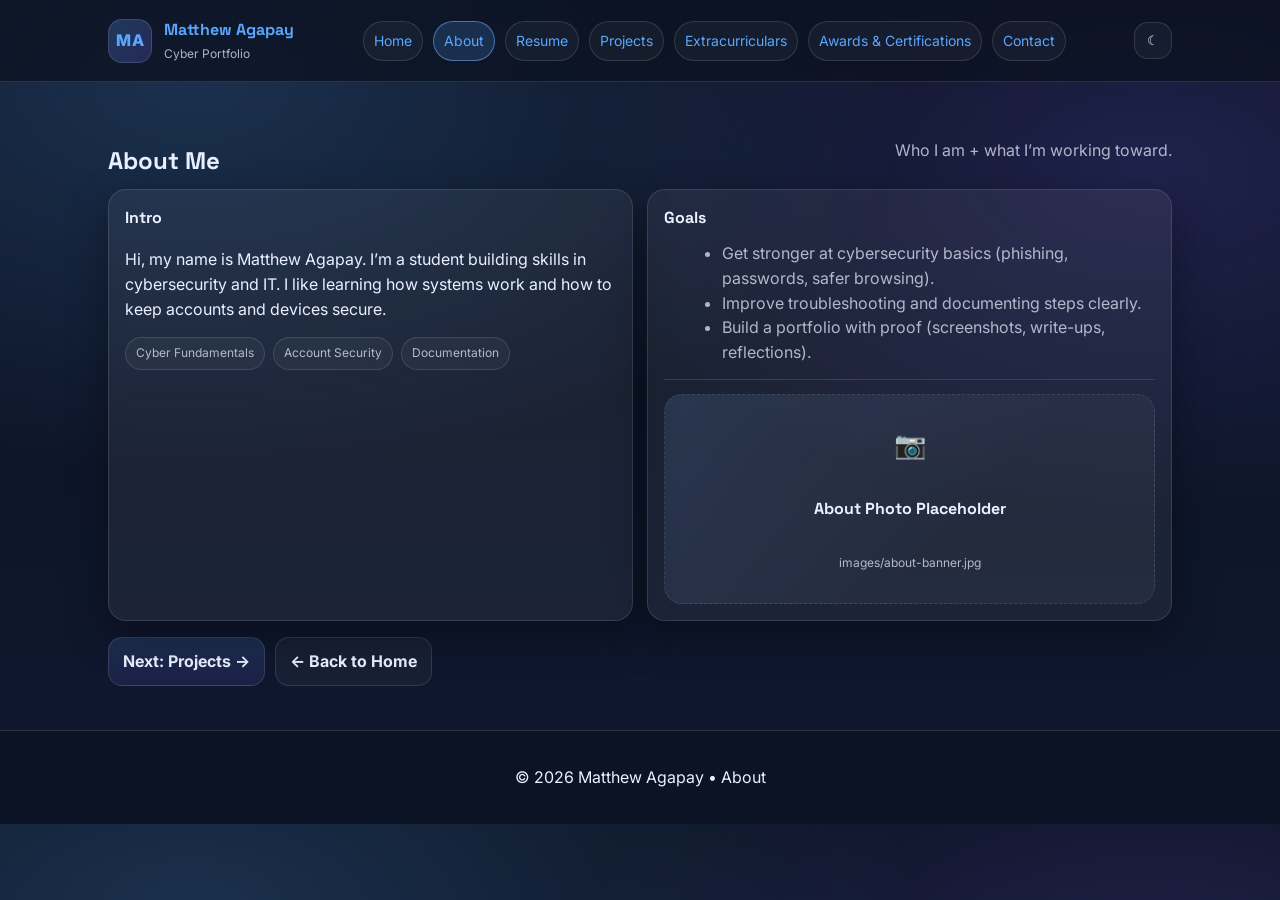
==== about.html @ 3c4112db "Create about.html" ====
<!doctype html>
<html lang="en">
<head>
  <meta charset="utf-8" />
  <meta name="viewport" content="width=device-width, initial-scale=1" />
  <title>About | Matthew Agapay</title>
  <link rel="stylesheet" href="styles.css" />
</head>
<body data-page="about">

  <div class="progress" aria-hidden="true"><div class="progress__bar" id="progressBar"></div></div>

  <header class="header">
    <div class="container header__inner">
      <a class="brand" href="index.html">
        <span class="brand__logo">MA</span>
        <span class="brand__text">
          <span class="brand__name">Matthew Agapay</span>
          <span class="brand__tag">Cyber Portfolio</span>
        </span>
      </a>

      <nav class="nav">
        <a class="nav__link" href="index.html" data-link="home">Home</a>
        <a class="nav__link" href="about.html" data-link="about">About</a>
        <a class="nav__link" href="resume.html" data-link="resume">Resume</a>
        <a class="nav__link" href="projects.html" data-link="projects">Projects</a>
        <a class="nav__link" href="extracurriculars.html" data-link="extra">Extracurriculars</a>
        <a class="nav__link" href="awards.html" data-link="awards">Awards & Certifications</a>
        <a class="nav__link" href="contact.html" data-link="contact">Contact</a>
      </nav>

      <div class="header__actions">
        <button class="icon-btn" id="themeToggle" aria-label="Toggle theme"><span class="icon">☾</span></button>
        <button class="icon-btn icon-btn--menu" id="menuBtn" aria-label="Menu"><span class="icon">≡</span></button>
      </div>
    </div>

    <div class="drawer" id="drawer" aria-hidden="true">
      <div class="drawer__panel" role="dialog" aria-modal="true" aria-label="Menu">
        <div class="drawer__top">
          <span class="drawer__title">Menu</span>
          <button class="icon-btn" id="closeDrawer" aria-label="Close">✕</button>
        </div>
        <div class="drawer__links">
          <a class="drawer__link" href="index.html">Home</a>
          <a class="drawer__link" href="about.html">About</a>
          <a class="drawer__link" href="resume.html">Resume</a>
          <a class="drawer__link" href="projects.html">Projects</a>
          <a class="drawer__link" href="extracurriculars.html">Extracurriculars</a>
          <a class="drawer__link" href="awards.html">Awards & Certifications</a>
          <a class="drawer__link" href="contact.html">Contact</a>
        </div>
      </div>
      <div class="drawer__backdrop" id="drawerBackdrop"></div>
    </div>
  </header>

  <main class="container">
    <section class="section">
      <div class="section__head">
        <h2>About Me</h2>
        <p class="muted">Who I am + what I’m working toward.</p>
      </div>

      <div class="grid grid--2">
        <article class="card reveal">
          <h3 class="card__title">Intro</h3>
          <p>
            Hi, my name is Matthew Agapay. I’m a student building skills in cybersecurity and IT.
            I like learning how systems work and how to keep accounts and devices secure.
          </p>
          <div class="tags">
            <span class="tag">Cyber Fundamentals</span>
            <span class="tag">Account Security</span>
            <span class="tag">Documentation</span>
          </div>
        </article>

        <article class="card reveal">
          <h3 class="card__title">Goals</h3>
          <ul class="list muted">
            <li>Get stronger at cybersecurity basics (phishing, passwords, safer browsing).</li>
            <li>Improve troubleshooting and documenting steps clearly.</li>
            <li>Build a portfolio with proof (screenshots, write-ups, reflections).</li>
          </ul>
          <div class="divider"></div>
          <div class="ph ph--banner">
            <img src="images/about-banner.jpg" alt="About banner"
              onerror="this.style.display='none'; this.parentElement.classList.add('ph--empty');" />
            <div class="ph__empty">
              <span class="ph__icon">📷</span>
              <span class="ph__text">About Photo Placeholder</span>
              <span class="ph__hint">images/about-banner.jpg</span>
            </div>
          </div>
        </article>
      </div>

      <div style="margin-top:16px; display:flex; gap:10px; flex-wrap:wrap;">
        <a class="btn" href="projects.html">Next: Projects →</a>
        <a class="btn btn--ghost" href="index.html">← Back to Home</a>
      </div>
    </section>
  </main>

  <footer class="footer">
    <div class="container footer__inner"><p>© <span id="year"></span> Matthew Agapay • About</p></div>
  </footer>

  <script src="script.js"></script>
</body>
</html>
---- styles.css ----
@import url('https://fonts.googleapis.com/css2?family=Inter:wght@400;500;600;700&family=Space+Grotesk:wght@500;600;700&display=swap');

:root{
  --bg:#0b1220;
  --bg2:#0f1830;
  --card: rgba(255,255,255,.06);
  --card2: rgba(255,255,255,.04);
  --text:#eaf0ff;
  --muted: rgba(234,240,255,.72);
  --line: rgba(255,255,255,.12);
  --accent:#5aa7ff;
  --accent2:#7b61ff;
  --shadow: 0 16px 40px rgba(0,0,0,.35);
  --radius: 18px;
}

body.light{
  --bg:#f6f7fb;
  --bg2:#ffffff;
  --card: rgba(0,0,0,.04);
  --card2: rgba(0,0,0,.03);
  --text:#0c1020;
  --muted: rgba(12,16,32,.72);
  --line: rgba(12,16,32,.14);
  --shadow: 0 14px 30px rgba(0,0,0,.10);
}

*{ box-sizing:border-box; }
html{ scroll-behavior:smooth; }
body{
  margin:0;
  font-family: Inter, system-ui, -apple-system, Segoe UI, Roboto, Arial, sans-serif;
  color:var(--text);
  background:
    radial-gradient(1200px 650px at 15% 10%, color-mix(in srgb, var(--accent) 20%, transparent), transparent 60%),
    radial-gradient(1000px 600px at 90% 20%, color-mix(in srgb, var(--accent2) 18%, transparent), transparent 58%),
    linear-gradient(180deg, var(--bg), var(--bg2));
  line-height:1.55;
}

a{ color:var(--accent); text-decoration:none; }
a:hover{ text-decoration:underline; }

.container{ max-width:1100px; margin:0 auto; padding:18px; }

/* progress bar */
.progress{ position:fixed; inset:0 0 auto 0; height:4px; z-index:9999; }
.progress__bar{ height:100%; width:0%; background:linear-gradient(90deg,var(--accent),var(--accent2)); }

/* header */
.header{
  position:sticky; top:0; z-index:50;
  background: color-mix(in srgb, var(--bg) 75%, transparent);
  backdrop-filter: blur(12px);
  border-bottom:1px solid var(--line);
}
.header__inner{ display:flex; align-items:center; justify-content:space-between; gap:14px; flex-wrap:wrap; }

.brand{ display:flex; align-items:center; gap:12px; }
.brand__logo{
  width:44px; height:44px; display:grid; place-items:center;
  border-radius:14px; font-weight:800; letter-spacing:.5px;
  background: linear-gradient(135deg, color-mix(in srgb, var(--accent) 24%, transparent),
                                    color-mix(in srgb, var(--accent2) 22%, transparent));
  border:1px solid var(--line);
}
.brand__text{ display:flex; flex-direction:column; }
.brand__name{ font-family:"Space Grotesk", Inter, sans-serif; font-weight:700; }
.brand__tag{ font-size:12px; color:var(--muted); margin-top:2px; }

.nav{ display:flex; flex-wrap:wrap; gap:10px; align-items:center; }
.nav__link{
  font-size:14px; padding:8px 10px;
  border:1px solid var(--line); border-radius:999px; background:var(--card2);
}
.nav__link.active{
  background: color-mix(in srgb, var(--accent) 18%, transparent);
  border-color: color-mix(in srgb, var(--accent) 45%, var(--line));
}

.header__actions{ display:flex; gap:10px; }
.icon-btn{
  cursor:pointer; border:1px solid var(--line);
  background:var(--card2); color:var(--text);
  border-radius:14px; padding:10px 12px;
}
.icon-btn:hover{ background: color-mix(in srgb, var(--accent) 12%, var(--card2)); }
.icon-btn--menu{ display:none; }
@media (max-width: 860px){
  .nav{ display:none; }
  .icon-btn--menu{ display:inline-flex; }
}

/* drawer */
.drawer{ position:fixed; inset:0; display:none; z-index:80; }
.drawer.open{ display:block; }
.drawer__backdrop{ position:absolute; inset:0; background: rgba(0,0,0,.5); }
.drawer__panel{
  position:absolute; top:12px; right:12px; left:12px;
  max-width:520px; margin-left:auto;
  border-radius:18px; border:1px solid var(--line);
  background: color-mix(in srgb, var(--bg) 90%, transparent);
  backdrop-filter: blur(14px);
  box-shadow: var(--shadow);
  padding:14px;
}
.drawer__top{ display:flex; align-items:center; justify-content:space-between; }
.drawer__title{ font-family:"Space Grotesk", Inter, sans-serif; font-weight:700; }
.drawer__links{ display:flex; flex-direction:column; gap:10px; margin-top:12px; }
.drawer__link{ padding:12px; border-radius:14px; border:1px solid var(--line); background:var(--card2); }

/* hero */
.hero{ padding:28px 0 8px; }
.hero__grid{ display:grid; grid-template-columns:1.2fr .8fr; gap:18px; align-items:start; }
@media (max-width: 980px){ .hero__grid{ grid-template-columns:1fr; } }

.pill{
  display:inline-flex; gap:10px; align-items:center;
  padding:8px 12px; border-radius:999px; border:1px solid var(--line);
  background:var(--card2); color:var(--muted); font-size:13px;
}
.dot{ width:8px; height:8px; border-radius:999px; background:linear-gradient(90deg,var(--accent),var(--accent2)); }

.hero__title{
  font-family:"Space Grotesk", Inter, sans-serif;
  font-size: clamp(32px, 4vw, 48px);
  line-height:1.1;
  margin:12px 0 10px;
}
.hero__subtitle{ color:var(--muted); margin:0 0 14px; }
.accent{
  background:linear-gradient(90deg,var(--accent),var(--accent2));
  -webkit-background-clip:text; background-clip:text;
  color:transparent;
}
.btn{
  display:inline-flex; align-items:center; justify-content:center;
  padding:11px 14px; border-radius:14px;
  border:1px solid var(--line);
  background: linear-gradient(180deg, color-mix(in srgb, var(--accent) 18%, transparent),
                                    color-mix(in srgb, var(--accent2) 12%, transparent));
  color:var(--text); font-weight:700;
}
.btn:hover{ text-decoration:none; }
.btn--ghost{ background:var(--card2); }
.hero__cta{ display:flex; gap:10px; flex-wrap:wrap; }

.hero__stats{
  display:grid; grid-template-columns:repeat(3, minmax(0,1fr));
  gap:10px; margin-top:16px;
}
@media (max-width: 520px){ .hero__stats{ grid-template-columns:1fr; } }
.stat{ border:1px solid var(--line); background:var(--card2); border-radius:16px; padding:12px; }
.stat__num{ font-family:"Space Grotesk", Inter, sans-serif; font-weight:800; font-size:18px; }
.stat__label{ color:var(--muted); font-size:12px; margin-top:2px; }

/* sections & cards */
.section{ margin-top:22px; }
.section__head{
  display:flex; align-items:end; justify-content:space-between;
  gap:12px; flex-wrap:wrap; margin-bottom:10px;
}
.section__head h2{ font-family:"Space Grotesk", Inter, sans-serif; margin:0; font-size:24px; }
.muted{ color:var(--muted); }
.small{ font-size:13px; }

.card{
  border:1px solid var(--line);
  border-radius:var(--radius);
  background:var(--card);
  box-shadow:var(--shadow);
  padding:16px;
}

.card__title{
  font-family:"Space Grotesk", Inter, sans-serif;
  margin:0 0 8px; font-size:16px;
}

.grid{ display:grid; gap:14px; }
.grid--2{ grid-template-columns:repeat(2,minmax(0,1fr)); }
.grid--3{ grid-template-columns:repeat(3,minmax(0,1fr)); }
@media (max-width: 900px){ .grid--2, .grid--3{ grid-template-columns:1fr; } }

.divider{ height:1px; background:var(--line); margin:14px 0; }
.list{ margin:10px 0 0 18px; }

.tags{ display:flex; flex-wrap:wrap; gap:8px; margin-top:10px; }
.tag{
  font-size:12px; padding:6px 10px; border-radius:999px;
  border:1px solid var(--line); background:var(--card2); color:var(--muted);
}

/* placeholders */
.ph{
  border:1px dashed color-mix(in srgb, var(--line) 85%, transparent);
  background: linear-gradient(135deg, color-mix(in srgb, var(--accent) 10%, transparent), transparent 60%),
              var(--card2);
  border-radius:18px;
  position:relative;
  overflow:hidden;
}
.ph img{ width:100%; height:100%; object-fit:cover; display:block; }
.ph--media{ min-height:220px; width:100%; }
.ph--banner{ min-height:210px; width:100%; }
.ph__empty{
  position:absolute; inset:0;
  display:grid; place-items:center;
  text-align:center; padding:18px; gap:8px;
}
.ph__icon{ font-size:26px; }
.ph__text{ font-weight:700; font-family:"Space Grotesk", Inter, sans-serif; }
.ph__hint{ font-size:12px; color:var(--muted); }

.profile{ margin:0; display:grid; gap:10px; }
.profile__img{ border-radius:22px; overflow:hidden; border:1px solid var(--line); min-height:280px; background:var(--card2); }
.profile__cap{ display:flex; flex-direction:column; gap:2px; color:var(--muted); }
.profile__cap strong{ color:var(--text); }

/* hub cards */
.cards{
  display:grid;
  grid-template-columns:repeat(2, minmax(0,1fr));
  gap:14px;
}
@media (max-width: 980px){ .cards{ grid-template-columns:1fr; } }

.link-card{
  display:block;
  position:relative;
  transition: transform .15s ease;
}
.link-card:hover{ transform: translateY(-2px); text-decoration:none; }
.badge{
  position:absolute; top:14px; right:14px;
  font-size:12px; padding:6px 10px;
  border-radius:999px; border:1px solid var(--line);
  background: color-mix(in srgb, var(--accent) 16%, transparent);
  color:var(--text);
}
.badge--soft{ background: color-mix(in srgb, var(--accent2) 14%, transparent); }

/* projects */
.controls{
  display:flex; gap:10px; flex-wrap:wrap;
  align-items:center; margin:12px 0;
}
.search{
  display:flex; align-items:center; gap:8px;
  padding:10px 12px; border-radius:14px;
  border:1px solid var(--line); background:var(--card2);
  flex:1; min-width:220px;
}
.search__icon{ color:var(--muted); }
.search input{
  width:100%;
  border:none; outline:none;
  background:transparent;
  color:var(--text);
}

.project__top{ display:flex; align-items:flex-start; justify-content:space-between; gap:10px; }
.project__title{ margin:0; font-family:"Space Grotesk", Inter, sans-serif; font-size:18px; }
.project__grid{ display:grid; grid-template-columns:.9fr 1.1fr; gap:12px; margin-top:12px; }
@media (max-width: 820px){ .project__grid{ grid-template-columns:1fr; } }
.mini-title{
  margin:10px 0 6px;
  font-size:13px;
  letter-spacing:.2px;
  text-transform:uppercase;
  color: color-mix(in srgb, var(--muted) 92%, var(--text));
}

/* lightbox modal */
.lightbox-modal{ position:fixed; inset:0; display:none; z-index:90; }
.lightbox-modal.open{ display:block; }
.lightbox-modal__backdrop{ position:absolute; inset:0; background: rgba(0,0,0,.65); }
.lightbox-modal__panel{
  position:relative;
  max-width:920px;
  margin:6vh auto 0;
  background: color-mix(in srgb, var(--bg) 92%, transparent);
  border:1px solid var(--line);
  border-radius:18px;
  box-shadow: var(--shadow);
  padding:14px;
}
.lightbox-modal__panel img{ width:100%; border-radius:14px; display:block; }
.lightbox-modal__close{ position:absolute; top:10px; right:10px; }

/* footer */
.footer{ margin-top:26px; border-top:1px solid var(--line); background: color-mix(in srgb, var(--bg) 70%, transparent); }
.footer__inner{ text-align:center; padding:18px; }

/* reveal */
.reveal{
  opacity:0;
  transform: translateY(10px);
  transition: opacity .6s ease, transform .6s ease;
}
.reveal.show{ opacity:1; transform: translateY(0); }
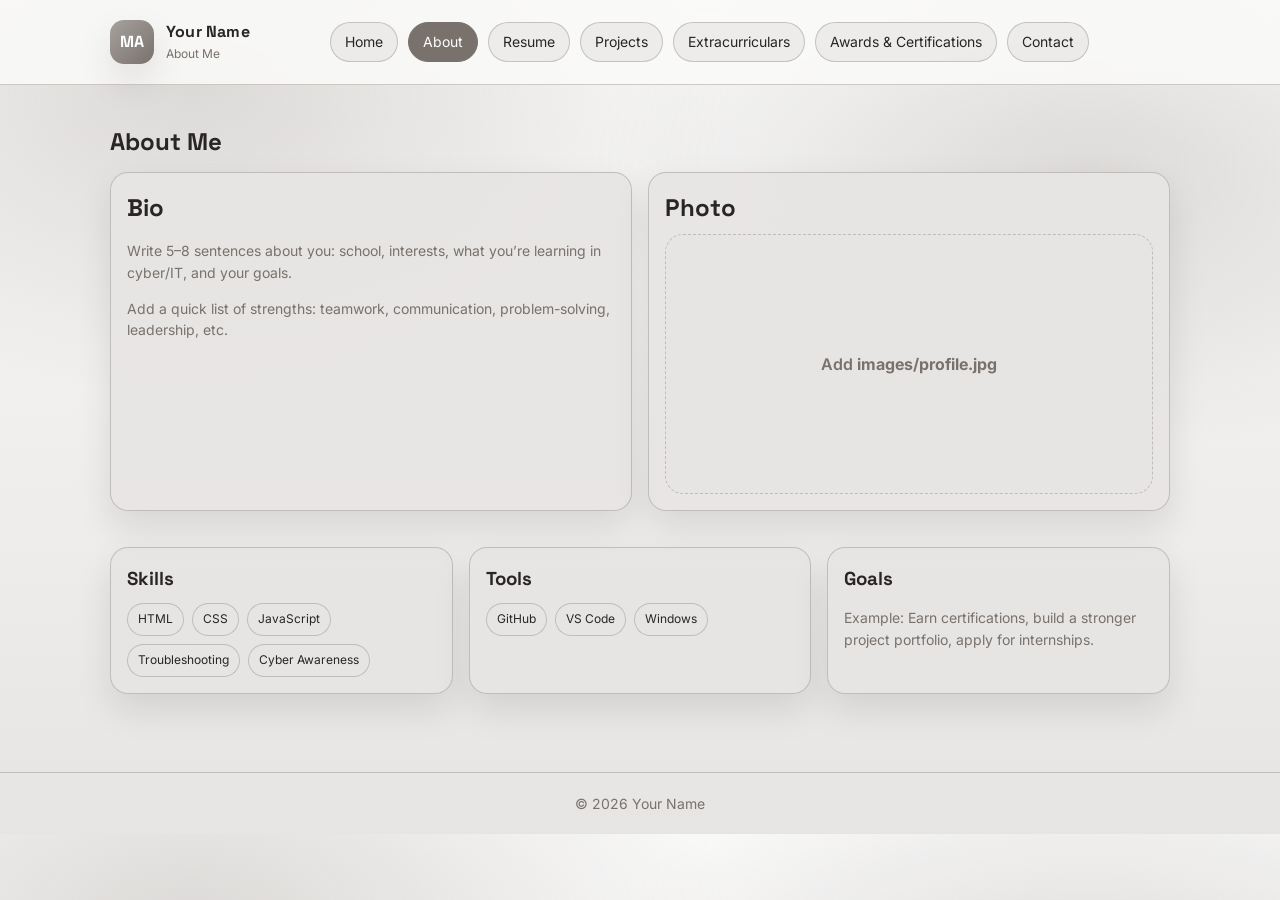
==== commit 1a3ff75a: "Update about.html" ====
--- a/about.html
+++ b/about.html
@@ -2,110 +2,107 @@
 <html lang="en">
 <head>
   <meta charset="utf-8" />
-  <meta name="viewport" content="width=device-width, initial-scale=1" />
-  <title>About | Matthew Agapay</title>
+  <meta name="viewport" content="width=device-width,initial-scale=1" />
+  <title>Portfolio | About</title>
   <link rel="stylesheet" href="styles.css" />
 </head>
 <body data-page="about">
-
   <div class="progress" aria-hidden="true"><div class="progress__bar" id="progressBar"></div></div>
 
   <header class="header">
     <div class="container header__inner">
-      <a class="brand" href="index.html">
-        <span class="brand__logo">MA</span>
-        <span class="brand__text">
-          <span class="brand__name">Matthew Agapay</span>
-          <span class="brand__tag">Cyber Portfolio</span>
-        </span>
-      </a>
+      <div class="brand">
+        <div class="brand__logo">MA</div>
+        <div class="brand__text">
+          <div class="brand__name">Your Name</div>
+          <div class="brand__tag">About Me</div>
+        </div>
+      </div>
 
-      <nav class="nav">
-        <a class="nav__link" href="index.html" data-link="home">Home</a>
-        <a class="nav__link" href="about.html" data-link="about">About</a>
-        <a class="nav__link" href="resume.html" data-link="resume">Resume</a>
-        <a class="nav__link" href="projects.html" data-link="projects">Projects</a>
-        <a class="nav__link" href="extracurriculars.html" data-link="extra">Extracurriculars</a>
-        <a class="nav__link" href="awards.html" data-link="awards">Awards & Certifications</a>
-        <a class="nav__link" href="contact.html" data-link="contact">Contact</a>
+      <nav class="nav" aria-label="Primary">
+        <a class="nav__link" data-link="home" href="index.html">Home</a>
+        <a class="nav__link" data-link="about" href="about.html">About</a>
+        <a class="nav__link" data-link="resume" href="resume.html">Resume</a>
+        <a class="nav__link" data-link="projects" href="projects.html">Projects</a>
+        <a class="nav__link" data-link="extras" href="extracurriculars.html">Extracurriculars</a>
+        <a class="nav__link" data-link="awards" href="awards.html">Awards & Certifications</a>
+        <a class="nav__link" data-link="contact" href="contact.html">Contact</a>
       </nav>
 
       <div class="header__actions">
-        <button class="icon-btn" id="themeToggle" aria-label="Toggle theme"><span class="icon">☾</span></button>
-        <button class="icon-btn icon-btn--menu" id="menuBtn" aria-label="Menu"><span class="icon">≡</span></button>
+        <button class="icon-btn icon-btn--menu" id="menuBtn" aria-label="Open menu">Menu</button>
       </div>
-    </div>
-
-    <div class="drawer" id="drawer" aria-hidden="true">
-      <div class="drawer__panel" role="dialog" aria-modal="true" aria-label="Menu">
-        <div class="drawer__top">
-          <span class="drawer__title">Menu</span>
-          <button class="icon-btn" id="closeDrawer" aria-label="Close">✕</button>
-        </div>
-        <div class="drawer__links">
-          <a class="drawer__link" href="index.html">Home</a>
-          <a class="drawer__link" href="about.html">About</a>
-          <a class="drawer__link" href="resume.html">Resume</a>
-          <a class="drawer__link" href="projects.html">Projects</a>
-          <a class="drawer__link" href="extracurriculars.html">Extracurriculars</a>
-          <a class="drawer__link" href="awards.html">Awards & Certifications</a>
-          <a class="drawer__link" href="contact.html">Contact</a>
-        </div>
-      </div>
-      <div class="drawer__backdrop" id="drawerBackdrop"></div>
     </div>
   </header>
 
+  <div class="drawer" id="drawer" aria-hidden="true">
+    <div class="drawer__panel" role="dialog" aria-modal="true" aria-label="Menu">
+      <div class="drawer__top">
+        <span class="drawer__title">Menu</span>
+        <button class="icon-btn" id="closeDrawer" aria-label="Close">✕</button>
+      </div>
+      <div class="drawer__links">
+        <a class="drawer__link" href="index.html">Home</a>
+        <a class="drawer__link" href="about.html">About</a>
+        <a class="drawer__link" href="resume.html">Resume</a>
+        <a class="drawer__link" href="projects.html">Projects</a>
+        <a class="drawer__link" href="extracurriculars.html">Extracurriculars</a>
+        <a class="drawer__link" href="awards.html">Awards & Certifications</a>
+        <a class="drawer__link" href="contact.html">Contact</a>
+      </div>
+    </div>
+    <div class="drawer__backdrop" id="drawerBackdrop"></div>
+  </div>
+
   <main class="container">
+    <section class="section reveal">
+      <h1 class="section__title">About Me</h1>
+      <div class="grid grid--2">
+        <div class="card">
+          <h2 class="card__title">Bio</h2>
+          <p class="small">
+            Write 5–8 sentences about you: school, interests, what you’re learning in cyber/IT, and your goals.
+          </p>
+          <p class="small">
+            Add a quick list of strengths: teamwork, communication, problem-solving, leadership, etc.
+          </p>
+        </div>
+
+        <div class="card">
+          <h2 class="card__title">Photo</h2>
+          <div class="ph ph--hero">
+            <img src="images/profile.jpg" alt="Profile photo" onerror="this.remove(); this.parentElement.querySelector('.ph__empty').style.display='block';">
+            <div class="ph__empty">Add <b>images/profile.jpg</b></div>
+          </div>
+        </div>
+      </div>
+    </section>
+
     <section class="section">
-      <div class="section__head">
-        <h2>About Me</h2>
-        <p class="muted">Who I am + what I’m working toward.</p>
-      </div>
-
-      <div class="grid grid--2">
-        <article class="card reveal">
-          <h3 class="card__title">Intro</h3>
-          <p>
-            Hi, my name is Matthew Agapay. I’m a student building skills in cybersecurity and IT.
-            I like learning how systems work and how to keep accounts and devices secure.
-          </p>
+      <div class="grid grid--3">
+        <div class="card reveal">
+          <h3 class="card__title">Skills</h3>
           <div class="tags">
-            <span class="tag">Cyber Fundamentals</span>
-            <span class="tag">Account Security</span>
-            <span class="tag">Documentation</span>
+            <span class="tag">HTML</span><span class="tag">CSS</span><span class="tag">JavaScript</span>
+            <span class="tag">Troubleshooting</span><span class="tag">Cyber Awareness</span>
           </div>
-        </article>
-
-        <article class="card reveal">
+        </div>
+        <div class="card reveal">
+          <h3 class="card__title">Tools</h3>
+          <div class="tags">
+            <span class="tag">GitHub</span><span class="tag">VS Code</span><span class="tag">Windows</span>
+          </div>
+        </div>
+        <div class="card reveal">
           <h3 class="card__title">Goals</h3>
-          <ul class="list muted">
-            <li>Get stronger at cybersecurity basics (phishing, passwords, safer browsing).</li>
-            <li>Improve troubleshooting and documenting steps clearly.</li>
-            <li>Build a portfolio with proof (screenshots, write-ups, reflections).</li>
-          </ul>
-          <div class="divider"></div>
-          <div class="ph ph--banner">
-            <img src="images/about-banner.jpg" alt="About banner"
-              onerror="this.style.display='none'; this.parentElement.classList.add('ph--empty');" />
-            <div class="ph__empty">
-              <span class="ph__icon">📷</span>
-              <span class="ph__text">About Photo Placeholder</span>
-              <span class="ph__hint">images/about-banner.jpg</span>
-            </div>
-          </div>
-        </article>
-      </div>
-
-      <div style="margin-top:16px; display:flex; gap:10px; flex-wrap:wrap;">
-        <a class="btn" href="projects.html">Next: Projects →</a>
-        <a class="btn btn--ghost" href="index.html">← Back to Home</a>
+          <p class="small">Example: Earn certifications, build a stronger project portfolio, apply for internships.</p>
+        </div>
       </div>
     </section>
   </main>
 
   <footer class="footer">
-    <div class="container footer__inner"><p>© <span id="year"></span> Matthew Agapay • About</p></div>
+    <div class="container footer__inner">© <span id="year"></span> Your Name</div>
   </footer>
 
   <script src="script.js"></script>
--- a/styles.css
+++ b/styles.css
@@ -1,169 +1,259 @@
 @import url('https://fonts.googleapis.com/css2?family=Inter:wght@400;500;600;700&family=Space+Grotesk:wght@500;600;700&display=swap');
 
+/* ================= VARIABLES ================= */
 :root{
-  --bg:#0b1220;
-  --bg2:#0f1830;
-  --card: rgba(255,255,255,.06);
-  --card2: rgba(255,255,255,.04);
-  --text:#eaf0ff;
-  --muted: rgba(234,240,255,.72);
-  --line: rgba(255,255,255,.12);
-  --accent:#5aa7ff;
-  --accent2:#7b61ff;
-  --shadow: 0 16px 40px rgba(0,0,0,.35);
-  --radius: 18px;
-}
-
-body.light{
-  --bg:#f6f7fb;
-  --bg2:#ffffff;
-  --card: rgba(0,0,0,.04);
-  --card2: rgba(0,0,0,.03);
-  --text:#0c1020;
-  --muted: rgba(12,16,32,.72);
-  --line: rgba(12,16,32,.14);
-  --shadow: 0 14px 30px rgba(0,0,0,.10);
-}
-
+  --bg:#FAFAF9;
+  --bg2:#E7E5E4;
+
+  --card:rgba(231,229,228,.95);
+  --card2:rgba(231,229,228,.65);
+
+  --text:#292524;
+  --muted:#78716C;
+
+  --line:rgba(120,113,108,.35);
+
+  --accent:#78716C;
+  --accent2:#A8A29E;
+
+  --shadow:0 16px 36px rgba(0,0,0,.10);
+  --radius:18px;
+}
+
+/* ================= BASE ================= */
 *{ box-sizing:border-box; }
 html{ scroll-behavior:smooth; }
+
 body{
   margin:0;
-  font-family: Inter, system-ui, -apple-system, Segoe UI, Roboto, Arial, sans-serif;
+  font-family:Inter, system-ui, -apple-system, Segoe UI, Roboto, Arial, sans-serif;
   color:var(--text);
   background:
-    radial-gradient(1200px 650px at 15% 10%, color-mix(in srgb, var(--accent) 20%, transparent), transparent 60%),
-    radial-gradient(1000px 600px at 90% 20%, color-mix(in srgb, var(--accent2) 18%, transparent), transparent 58%),
-    linear-gradient(180deg, var(--bg), var(--bg2));
+    radial-gradient(900px 520px at 15% 10%, rgba(168,162,158,.35), transparent 60%),
+    radial-gradient(900px 520px at 85% 20%, rgba(120,113,108,.20), transparent 55%),
+    linear-gradient(180deg,var(--bg),var(--bg2));
   line-height:1.55;
 }
 
 a{ color:var(--accent); text-decoration:none; }
-a:hover{ text-decoration:underline; }
-
-.container{ max-width:1100px; margin:0 auto; padding:18px; }
-
-/* progress bar */
-.progress{ position:fixed; inset:0 0 auto 0; height:4px; z-index:9999; }
-.progress__bar{ height:100%; width:0%; background:linear-gradient(90deg,var(--accent),var(--accent2)); }
-
-/* header */
+a:hover{ color:#57534E; text-decoration:underline; }
+
+.container{ max-width:1100px; margin:auto; padding:20px; }
+
+/* ================= PROGRESS BAR ================= */
+.progress{
+  position:fixed;
+  inset:0 0 auto 0;
+  height:4px;
+  z-index:9999;
+}
+.progress__bar{
+  height:100%;
+  width:0%;
+  background:linear-gradient(90deg,var(--accent),var(--accent2));
+}
+
+/* ================= HEADER ================= */
 .header{
-  position:sticky; top:0; z-index:50;
-  background: color-mix(in srgb, var(--bg) 75%, transparent);
-  backdrop-filter: blur(12px);
+  position:sticky;
+  top:0;
+  z-index:50;
+  background:rgba(250,250,249,.88);
+  backdrop-filter:blur(10px);
   border-bottom:1px solid var(--line);
 }
-.header__inner{ display:flex; align-items:center; justify-content:space-between; gap:14px; flex-wrap:wrap; }
-
-.brand{ display:flex; align-items:center; gap:12px; }
+
+.header__inner{
+  display:flex;
+  align-items:center;
+  justify-content:space-between;
+  gap:14px;
+  flex-wrap:wrap;
+}
+
+.brand{
+  display:flex;
+  align-items:center;
+  gap:12px;
+}
+
 .brand__logo{
-  width:44px; height:44px; display:grid; place-items:center;
-  border-radius:14px; font-weight:800; letter-spacing:.5px;
-  background: linear-gradient(135deg, color-mix(in srgb, var(--accent) 24%, transparent),
-                                    color-mix(in srgb, var(--accent2) 22%, transparent));
-  border:1px solid var(--line);
-}
+  width:44px;
+  height:44px;
+  border-radius:14px;
+  display:grid;
+  place-items:center;
+  font-weight:800;
+  font-family:"Space Grotesk",Inter,sans-serif;
+  background:linear-gradient(135deg,var(--accent2),var(--accent));
+  color:#fff;
+  box-shadow:var(--shadow);
+}
+
 .brand__text{ display:flex; flex-direction:column; }
-.brand__name{ font-family:"Space Grotesk", Inter, sans-serif; font-weight:700; }
-.brand__tag{ font-size:12px; color:var(--muted); margin-top:2px; }
-
-.nav{ display:flex; flex-wrap:wrap; gap:10px; align-items:center; }
+.brand__name{ font-family:"Space Grotesk",Inter,sans-serif; font-weight:700; letter-spacing:.2px; }
+.brand__tag{ font-size:12px; color:var(--muted); }
+
+.nav{
+  display:flex;
+  flex-wrap:wrap;
+  gap:10px;
+}
+
 .nav__link{
-  font-size:14px; padding:8px 10px;
-  border:1px solid var(--line); border-radius:999px; background:var(--card2);
-}
+  padding:8px 14px;
+  border-radius:999px;
+  border:1px solid var(--line);
+  background:var(--card2);
+  color:var(--text);
+  font-size:14px;
+}
+
+.nav__link:hover{
+  background:var(--accent2);
+  text-decoration:none;
+}
+
 .nav__link.active{
-  background: color-mix(in srgb, var(--accent) 18%, transparent);
-  border-color: color-mix(in srgb, var(--accent) 45%, var(--line));
+  background:var(--accent);
+  color:#fff;
+  border-color:var(--accent);
 }
 
 .header__actions{ display:flex; gap:10px; }
+
 .icon-btn{
-  cursor:pointer; border:1px solid var(--line);
-  background:var(--card2); color:var(--text);
-  border-radius:14px; padding:10px 12px;
-}
-.icon-btn:hover{ background: color-mix(in srgb, var(--accent) 12%, var(--card2)); }
+  cursor:pointer;
+  border:1px solid var(--line);
+  background:var(--card2);
+  color:var(--text);
+  border-radius:14px;
+  padding:10px 12px;
+  font-weight:600;
+}
+
+.icon-btn:hover{ background:var(--accent2); }
+
 .icon-btn--menu{ display:none; }
-@media (max-width: 860px){
+
+@media (max-width:860px){
   .nav{ display:none; }
   .icon-btn--menu{ display:inline-flex; }
 }
 
-/* drawer */
-.drawer{ position:fixed; inset:0; display:none; z-index:80; }
+/* ================= DRAWER ================= */
+.drawer{
+  position:fixed;
+  inset:0;
+  display:none;
+  z-index:80;
+}
 .drawer.open{ display:block; }
-.drawer__backdrop{ position:absolute; inset:0; background: rgba(0,0,0,.5); }
+
+.drawer__backdrop{
+  position:absolute;
+  inset:0;
+  background:rgba(0,0,0,.30);
+}
+
 .drawer__panel{
-  position:absolute; top:12px; right:12px; left:12px;
-  max-width:520px; margin-left:auto;
-  border-radius:18px; border:1px solid var(--line);
-  background: color-mix(in srgb, var(--bg) 90%, transparent);
-  backdrop-filter: blur(14px);
-  box-shadow: var(--shadow);
+  position:absolute;
+  top:12px;
+  left:12px;
+  right:12px;
+  max-width:520px;
+  margin-left:auto;
+  border-radius:18px;
+  border:1px solid var(--line);
+  background:var(--bg);
+  box-shadow:var(--shadow);
   padding:14px;
 }
-.drawer__top{ display:flex; align-items:center; justify-content:space-between; }
-.drawer__title{ font-family:"Space Grotesk", Inter, sans-serif; font-weight:700; }
-.drawer__links{ display:flex; flex-direction:column; gap:10px; margin-top:12px; }
-.drawer__link{ padding:12px; border-radius:14px; border:1px solid var(--line); background:var(--card2); }
-
-/* hero */
-.hero{ padding:28px 0 8px; }
-.hero__grid{ display:grid; grid-template-columns:1.2fr .8fr; gap:18px; align-items:start; }
-@media (max-width: 980px){ .hero__grid{ grid-template-columns:1fr; } }
-
-.pill{
-  display:inline-flex; gap:10px; align-items:center;
-  padding:8px 12px; border-radius:999px; border:1px solid var(--line);
-  background:var(--card2); color:var(--muted); font-size:13px;
-}
-.dot{ width:8px; height:8px; border-radius:999px; background:linear-gradient(90deg,var(--accent),var(--accent2)); }
+
+.drawer__top{
+  display:flex;
+  justify-content:space-between;
+  align-items:center;
+}
+
+.drawer__title{
+  font-family:"Space Grotesk",Inter,sans-serif;
+  font-weight:700;
+}
+
+.drawer__links{
+  display:flex;
+  flex-direction:column;
+  gap:10px;
+  margin-top:12px;
+}
+
+.drawer__link{
+  padding:12px;
+  border-radius:14px;
+  border:1px solid var(--line);
+  background:var(--card2);
+  color:var(--text);
+  font-weight:600;
+}
+
+.drawer__link:hover{
+  background:var(--accent2);
+  text-decoration:none;
+}
+
+/* ================= HERO ================= */
+.hero{ padding:34px 0 8px; }
 
 .hero__title{
-  font-family:"Space Grotesk", Inter, sans-serif;
-  font-size: clamp(32px, 4vw, 48px);
-  line-height:1.1;
-  margin:12px 0 10px;
-}
-.hero__subtitle{ color:var(--muted); margin:0 0 14px; }
-.accent{
-  background:linear-gradient(90deg,var(--accent),var(--accent2));
-  -webkit-background-clip:text; background-clip:text;
-  color:transparent;
-}
+  font-family:"Space Grotesk",Inter,sans-serif;
+  font-size:clamp(34px,4vw,54px);
+  line-height:1.08;
+  margin:0 0 10px;
+}
+
+.hero__subtitle{
+  color:var(--muted);
+  max-width:760px;
+  margin:0 0 18px;
+}
+
+.hero__cta{ display:flex; gap:10px; flex-wrap:wrap; }
+
+.accent{ color:var(--accent); }
+
+/* ================= BUTTONS ================= */
 .btn{
-  display:inline-flex; align-items:center; justify-content:center;
-  padding:11px 14px; border-radius:14px;
-  border:1px solid var(--line);
-  background: linear-gradient(180deg, color-mix(in srgb, var(--accent) 18%, transparent),
-                                    color-mix(in srgb, var(--accent2) 12%, transparent));
-  color:var(--text); font-weight:700;
-}
-.btn:hover{ text-decoration:none; }
-.btn--ghost{ background:var(--card2); }
-.hero__cta{ display:flex; gap:10px; flex-wrap:wrap; }
-
-.hero__stats{
-  display:grid; grid-template-columns:repeat(3, minmax(0,1fr));
-  gap:10px; margin-top:16px;
-}
-@media (max-width: 520px){ .hero__stats{ grid-template-columns:1fr; } }
-.stat{ border:1px solid var(--line); background:var(--card2); border-radius:16px; padding:12px; }
-.stat__num{ font-family:"Space Grotesk", Inter, sans-serif; font-weight:800; font-size:18px; }
-.stat__label{ color:var(--muted); font-size:12px; margin-top:2px; }
-
-/* sections & cards */
-.section{ margin-top:22px; }
-.section__head{
-  display:flex; align-items:end; justify-content:space-between;
-  gap:12px; flex-wrap:wrap; margin-bottom:10px;
-}
-.section__head h2{ font-family:"Space Grotesk", Inter, sans-serif; margin:0; font-size:24px; }
-.muted{ color:var(--muted); }
-.small{ font-size:13px; }
-
+  display:inline-flex;
+  align-items:center;
+  gap:8px;
+  padding:11px 18px;
+  border-radius:999px;
+  border:1px solid var(--line);
+  background:linear-gradient(180deg,var(--accent2),var(--accent));
+  color:#fff;
+  font-weight:700;
+  box-shadow:var(--shadow);
+}
+
+.btn:hover{ filter:brightness(.96); text-decoration:none; }
+
+.btn--ghost{
+  background:var(--card2);
+  color:var(--text);
+  box-shadow:none;
+}
+
+/* ================= SECTIONS ================= */
+.section{ padding:18px 0; }
+
+.section__title{
+  font-family:"Space Grotesk",Inter,sans-serif;
+  font-weight:700;
+  margin:0 0 12px;
+}
+
+/* ================= CARDS ================= */
 .card{
   border:1px solid var(--line);
   border-radius:var(--radius);
@@ -173,129 +263,141 @@
 }
 
 .card__title{
-  font-family:"Space Grotesk", Inter, sans-serif;
-  margin:0 0 8px; font-size:16px;
-}
-
-.grid{ display:grid; gap:14px; }
-.grid--2{ grid-template-columns:repeat(2,minmax(0,1fr)); }
-.grid--3{ grid-template-columns:repeat(3,minmax(0,1fr)); }
-@media (max-width: 900px){ .grid--2, .grid--3{ grid-template-columns:1fr; } }
-
-.divider{ height:1px; background:var(--line); margin:14px 0; }
-.list{ margin:10px 0 0 18px; }
-
+  font-family:"Space Grotesk",Inter,sans-serif;
+  margin:0 0 8px;
+}
+
+.small{ font-size:14px; color:var(--muted); }
+
+/* ================= GRID ================= */
+.grid{ display:grid; gap:16px; }
+.grid--2{ grid-template-columns:repeat(2,1fr); }
+.grid--3{ grid-template-columns:repeat(3,1fr); }
+
+@media (max-width:900px){
+  .grid--2,.grid--3{ grid-template-columns:1fr; }
+}
+
+/* ================= TAGS ================= */
 .tags{ display:flex; flex-wrap:wrap; gap:8px; margin-top:10px; }
 .tag{
-  font-size:12px; padding:6px 10px; border-radius:999px;
-  border:1px solid var(--line); background:var(--card2); color:var(--muted);
-}
-
-/* placeholders */
+  font-size:12px;
+  padding:6px 10px;
+  border-radius:999px;
+  border:1px solid var(--line);
+  background:var(--card2);
+}
+
+/* ================= PLACEHOLDERS ================= */
 .ph{
-  border:1px dashed color-mix(in srgb, var(--line) 85%, transparent);
-  background: linear-gradient(135deg, color-mix(in srgb, var(--accent) 10%, transparent), transparent 60%),
-              var(--card2);
-  border-radius:18px;
+  border-radius:var(--radius);
+  border:1px dashed var(--line);
+  background:var(--card2);
+  overflow:hidden;
+  display:grid;
+  place-items:center;
   position:relative;
-  overflow:hidden;
-}
-.ph img{ width:100%; height:100%; object-fit:cover; display:block; }
-.ph--media{ min-height:220px; width:100%; }
-.ph--banner{ min-height:210px; width:100%; }
+}
+
+.ph--hero{ height:260px; }
+.ph--thumb{ height:180px; }
+
+.ph img{
+  width:100%;
+  height:100%;
+  object-fit:cover;
+  display:block;
+}
+
 .ph__empty{
-  position:absolute; inset:0;
-  display:grid; place-items:center;
-  text-align:center; padding:18px; gap:8px;
-}
-.ph__icon{ font-size:26px; }
-.ph__text{ font-weight:700; font-family:"Space Grotesk", Inter, sans-serif; }
-.ph__hint{ font-size:12px; color:var(--muted); }
-
-.profile{ margin:0; display:grid; gap:10px; }
-.profile__img{ border-radius:22px; overflow:hidden; border:1px solid var(--line); min-height:280px; background:var(--card2); }
-.profile__cap{ display:flex; flex-direction:column; gap:2px; color:var(--muted); }
-.profile__cap strong{ color:var(--text); }
-
-/* hub cards */
-.cards{
-  display:grid;
-  grid-template-columns:repeat(2, minmax(0,1fr));
-  gap:14px;
-}
-@media (max-width: 980px){ .cards{ grid-template-columns:1fr; } }
-
-.link-card{
-  display:block;
-  position:relative;
-  transition: transform .15s ease;
-}
-.link-card:hover{ transform: translateY(-2px); text-decoration:none; }
-.badge{
-  position:absolute; top:14px; right:14px;
-  font-size:12px; padding:6px 10px;
-  border-radius:999px; border:1px solid var(--line);
-  background: color-mix(in srgb, var(--accent) 16%, transparent);
-  color:var(--text);
-}
-.badge--soft{ background: color-mix(in srgb, var(--accent2) 14%, transparent); }
-
-/* projects */
-.controls{
-  display:flex; gap:10px; flex-wrap:wrap;
-  align-items:center; margin:12px 0;
-}
-.search{
-  display:flex; align-items:center; gap:8px;
-  padding:10px 12px; border-radius:14px;
-  border:1px solid var(--line); background:var(--card2);
-  flex:1; min-width:220px;
-}
-.search__icon{ color:var(--muted); }
-.search input{
+  padding:14px;
+  text-align:center;
+  color:var(--muted);
+  font-weight:600;
+}
+
+/* ================= FORMS ================= */
+.input{
   width:100%;
-  border:none; outline:none;
-  background:transparent;
-  color:var(--text);
-}
-
-.project__top{ display:flex; align-items:flex-start; justify-content:space-between; gap:10px; }
-.project__title{ margin:0; font-family:"Space Grotesk", Inter, sans-serif; font-size:18px; }
-.project__grid{ display:grid; grid-template-columns:.9fr 1.1fr; gap:12px; margin-top:12px; }
-@media (max-width: 820px){ .project__grid{ grid-template-columns:1fr; } }
-.mini-title{
-  margin:10px 0 6px;
-  font-size:13px;
-  letter-spacing:.2px;
-  text-transform:uppercase;
-  color: color-mix(in srgb, var(--muted) 92%, var(--text));
-}
-
-/* lightbox modal */
-.lightbox-modal{ position:fixed; inset:0; display:none; z-index:90; }
-.lightbox-modal.open{ display:block; }
-.lightbox-modal__backdrop{ position:absolute; inset:0; background: rgba(0,0,0,.65); }
-.lightbox-modal__panel{
-  position:relative;
-  max-width:920px;
-  margin:6vh auto 0;
-  background: color-mix(in srgb, var(--bg) 92%, transparent);
-  border:1px solid var(--line);
-  border-radius:18px;
-  box-shadow: var(--shadow);
-  padding:14px;
-}
-.lightbox-modal__panel img{ width:100%; border-radius:14px; display:block; }
-.lightbox-modal__close{ position:absolute; top:10px; right:10px; }
-
-/* footer */
-.footer{ margin-top:26px; border-top:1px solid var(--line); background: color-mix(in srgb, var(--bg) 70%, transparent); }
-.footer__inner{ text-align:center; padding:18px; }
-
-/* reveal */
+  padding:12px 14px;
+  border-radius:14px;
+  border:1px solid var(--line);
+  background:var(--bg);
+  font-size:14px;
+}
+
+label{ display:block; font-weight:700; margin-bottom:6px; }
+
+.form-row{ display:grid; grid-template-columns:1fr 1fr; gap:12px; }
+@media (max-width:800px){ .form-row{ grid-template-columns:1fr; } }
+
+/* ================= REVEAL ================= */
 .reveal{
   opacity:0;
-  transform: translateY(10px);
-  transition: opacity .6s ease, transform .6s ease;
-}
-.reveal.show{ opacity:1; transform: translateY(0); }
+  transform:translateY(10px);
+  transition:opacity .6s ease, transform .6s ease;
+}
+.reveal.show{ opacity:1; transform:none; }
+
+/* ================= LIGHTBOX ================= */
+.lightbox-wrap{
+  position:fixed;
+  inset:0;
+  display:none;
+  z-index:120;
+}
+.lightbox-wrap.open{ display:block; }
+
+.lightbox__backdrop{
+  position:absolute;
+  inset:0;
+  background:rgba(0,0,0,.45);
+}
+
+.lightbox{
+  position:absolute;
+  inset:20px;
+  max-width:900px;
+  max-height:85vh;
+  margin:auto;
+  border-radius:18px;
+  background:var(--bg);
+  border:1px solid var(--line);
+  box-shadow:var(--shadow);
+  display:flex;
+  flex-direction:column;
+  overflow:hidden;
+}
+
+.lightbox__top{
+  padding:12px 14px;
+  display:flex;
+  align-items:center;
+  justify-content:space-between;
+  border-bottom:1px solid var(--line);
+}
+
+.lightbox__img{
+  width:100%;
+  height:auto;
+  max-height:65vh;
+  object-fit:contain;
+  background:var(--bg2);
+}
+
+.lightbox__cap{
+  padding:12px 14px;
+  color:var(--muted);
+}
+
+/* ================= FOOTER ================= */
+.footer{
+  border-top:1px solid var(--line);
+  margin-top:40px;
+}
+.footer__inner{
+  text-align:center;
+  padding:20px;
+  color:var(--muted);
+  font-size:14px;
+}
